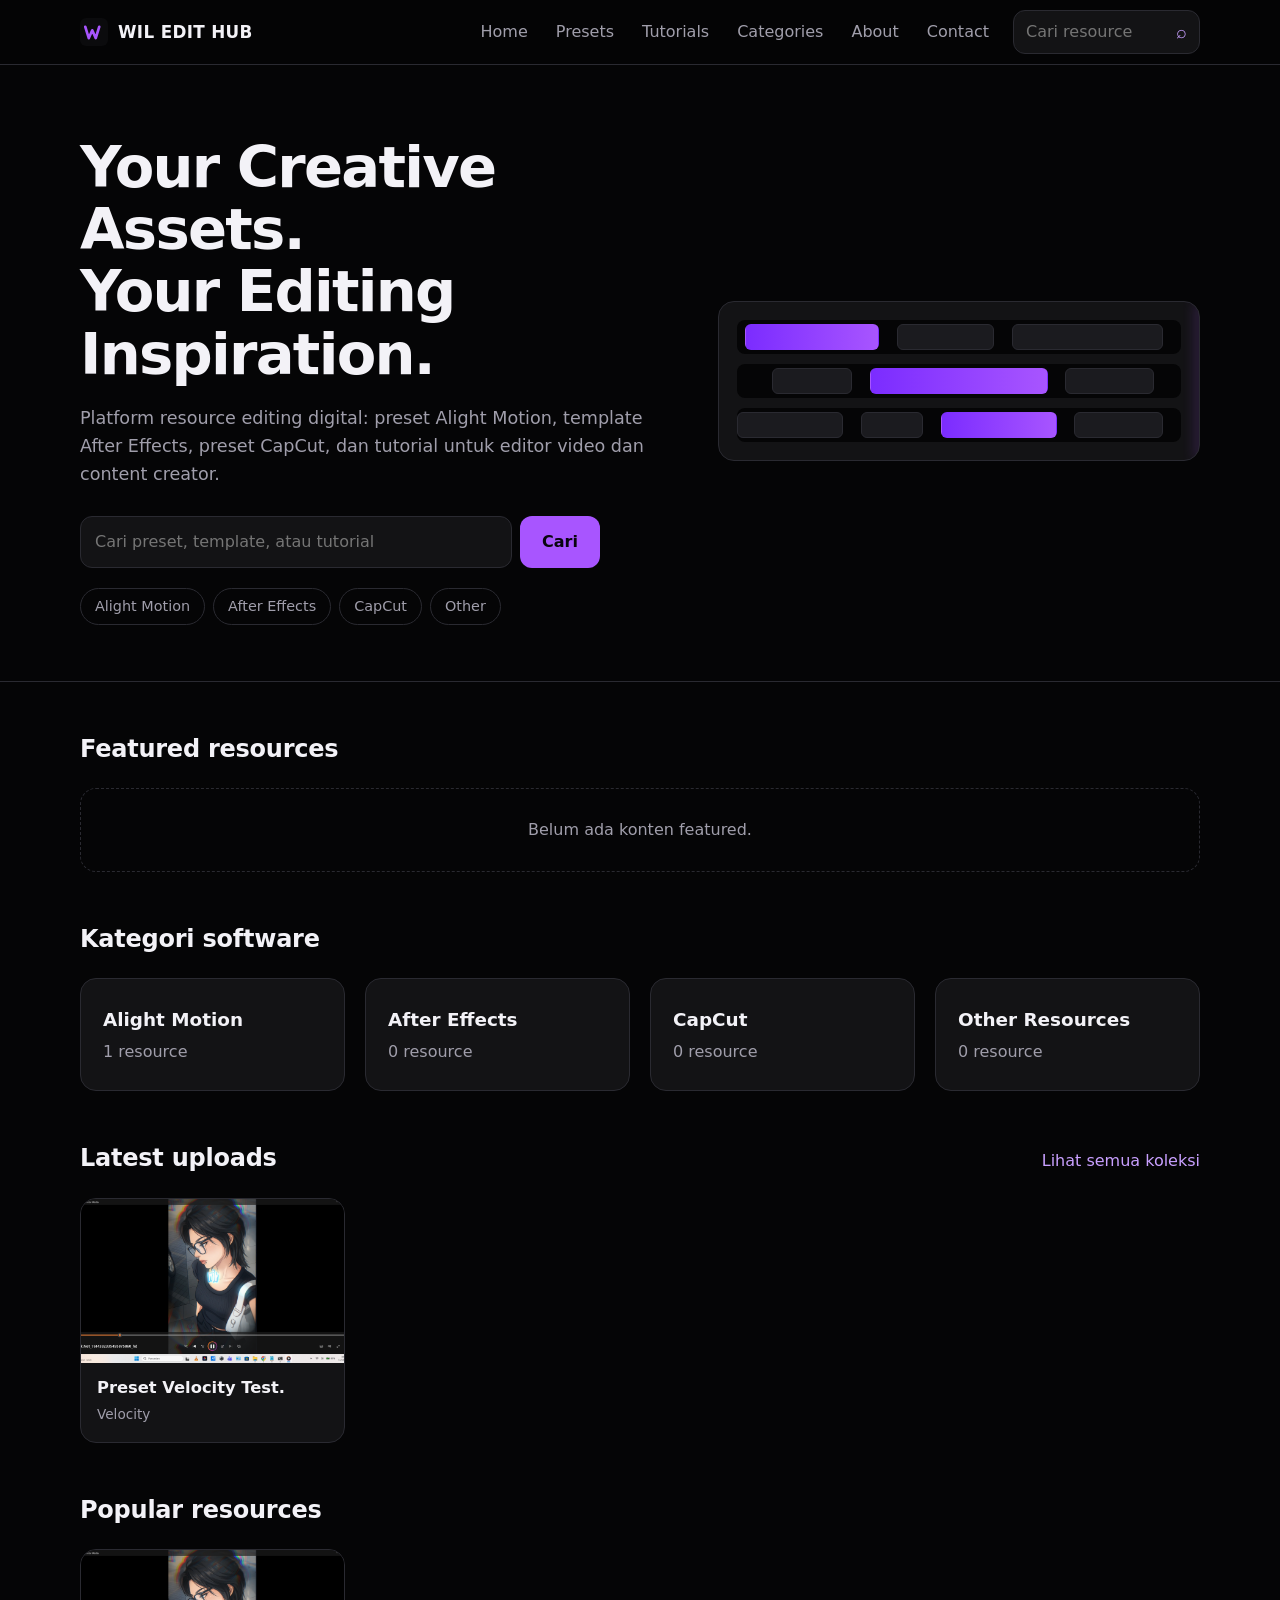
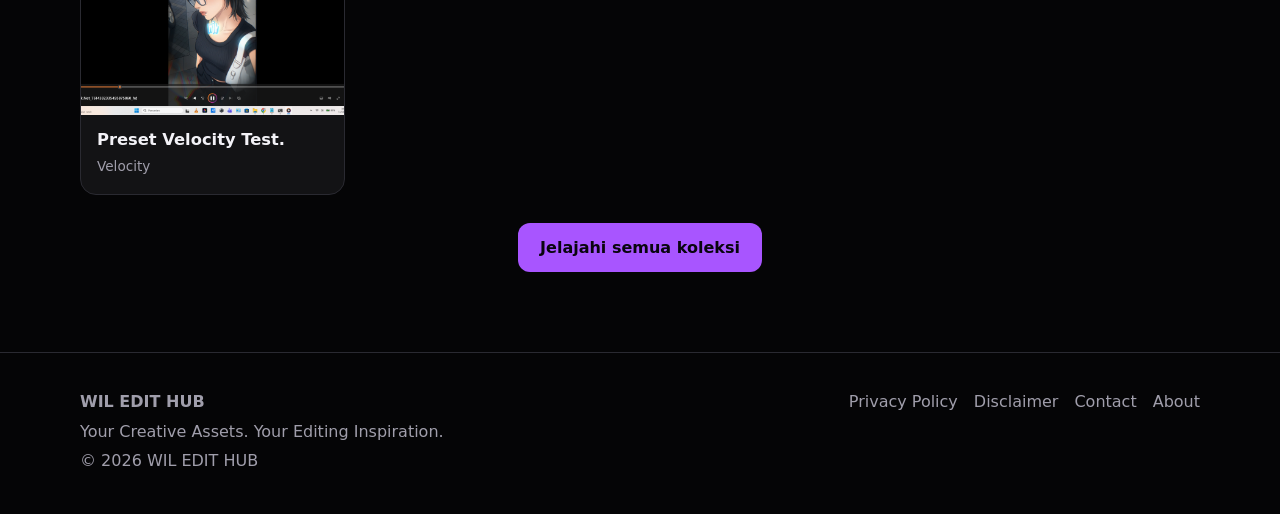
==== index.html @ e54c52d6 "Add files via upload" ====
<!DOCTYPE html>
<html lang="id"><head><meta charset="utf-8"><meta name="viewport" content="width=device-width,initial-scale=1">
<title>WIL EDIT HUB: Resource Editing untuk Alight Motion, After Effects, CapCut</title><meta name="description" content="Preset Alight Motion, template After Effects, preset CapCut, dan tutorial editing untuk editor video dan content creator."><meta name="theme-color" content="#050506">
<meta property="og:type" content="website"><meta property="og:site_name" content="WIL EDIT HUB"><meta property="og:title" content="WIL EDIT HUB: Resource Editing untuk Alight Motion, After Effects, CapCut"><meta property="og:description" content="Preset Alight Motion, template After Effects, preset CapCut, dan tutorial editing untuk editor video dan content creator.">
<link rel="icon" href="assets/icons/favicon.svg" type="image/svg+xml">
<link rel="stylesheet" href="assets/css/style.css"><link rel="stylesheet" href="assets/css/responsive.css"></head>
<body data-page="home"><a class="skip" href="#main">Lewati ke konten</a>
<header class="site-header"><div class="wrap bar"><a class="brand" href="index.html"><img src="assets/icons/favicon.svg" alt="" width="28" height="28"><span>WIL EDIT HUB</span></a>
<button class="burger" aria-label="Menu" aria-expanded="false" aria-controls="nav"><span></span></button>
<nav id="nav" class="nav"><a href="index.html">Home</a><a href="presets.html">Presets</a><a href="tutorials.html">Tutorials</a><a href="categories.html">Categories</a><a href="about.html">About</a><a href="contact.html">Contact</a><form class="nav-search" action="presets.html" role="search"><input type="search" name="q" placeholder="Cari resource" aria-label="Cari resource"><button type="submit" aria-label="Cari">&#8981;</button></form></nav></div></header>
<main id="main"><section class="hero"><div class="wrap hero-grid"><div><h1>Your Creative Assets.<br>Your Editing Inspiration.</h1><p class="lead" data-cfg="description"></p>
<form class="hero-search" action="presets.html" role="search"><input type="search" name="q" placeholder="Cari preset, template, atau tutorial" aria-label="Cari resource"><button class="btn" type="submit">Cari</button></form>
<div class="chips"><a href="presets.html?software=Alight%20Motion">Alight Motion</a><a href="presets.html?software=After%20Effects">After Effects</a><a href="presets.html?software=CapCut">CapCut</a><a href="presets.html?software=Other">Other</a></div></div>
<div class="timeline" aria-hidden="true"><div class="track"><span class="clip on" style="left:2%;width:30%"></span><span class="clip" style="left:36%;width:22%"></span><span class="clip" style="left:62%;width:34%"></span></div><div class="track"><span class="clip" style="left:8%;width:18%"></span><span class="clip on" style="left:30%;width:40%"></span><span class="clip" style="left:74%;width:20%"></span></div><div class="track"><span class="clip" style="left:0%;width:24%"></span><span class="clip" style="left:28%;width:14%"></span><span class="clip on" style="left:46%;width:26%"></span><span class="clip" style="left:76%;width:20%"></span></div><span class="playhead"></span></div></div></section><section><div class="wrap"><div class="sec-head"><h2>Featured resources</h2></div><div class="grid" id="featured-grid"></div></div></section><section><div class="wrap"><div class="sec-head"><h2>Kategori software</h2></div><div class="grid" id="software-grid"></div></div></section><section><div class="wrap"><div class="sec-head"><h2>Latest uploads</h2><a href="presets.html">Lihat semua koleksi</a></div><div class="grid" id="latest-grid"></div></div></section><div class="wrap"><div class="ad-slot" data-slot="inContent" hidden></div></div><section><div class="wrap"><div class="sec-head"><h2>Popular resources</h2></div><div class="grid" id="popular-grid"></div></div></section><div class="wrap more"><a class="btn" href="presets.html">Jelajahi semua koleksi</a></div></main>
<footer class="site-footer"><div class="wrap foot"><div><strong>WIL EDIT HUB</strong><p data-cfg="tagline">Your Creative Assets. Your Editing Inspiration.</p><p>&copy; <span data-cfg="year"></span> WIL EDIT HUB</p></div><nav aria-label="Footer"><a href="privacy-policy.html">Privacy Policy</a><a href="disclaimer.html">Disclaimer</a><a href="contact.html">Contact</a><a href="about.html">About</a></nav></div></footer>
<script src="assets/js/config.js"></script><script src="assets/js/content.js"></script><script src="assets/js/search.js"></script><script src="assets/js/app.js"></script></body></html>
---- assets/css/style.css ----
:root{--bg:#050506;--panel:#131315;--panel2:#1b1b1f;--line:#2a2a31;--text:#f3f2f7;--muted:#a09eab;--accent:#a855ff;--accent2:#c9a0ff;--r:16px;--w:1160px;font-family:"Segoe UI",system-ui,-apple-system,Roboto,sans-serif}
*{box-sizing:border-box}html{scroll-behavior:smooth}
body{margin:0;background:var(--bg);color:var(--text);line-height:1.6;-webkit-font-smoothing:antialiased}
img{max-width:100%;display:block}a{color:inherit;text-decoration:none}
code{background:var(--panel2);padding:.1em .4em;border-radius:6px;font-size:.9em}
:focus-visible{outline:2px solid var(--accent);outline-offset:3px}
.skip{position:absolute;left:-999px}.skip:focus{left:12px;top:12px;background:var(--accent);color:#000;padding:8px 12px;border-radius:8px;z-index:99}
.wrap{max-width:var(--w);margin:0 auto;padding:0 20px}
.site-header{position:sticky;top:0;z-index:20;background:rgba(5,5,6,.88);backdrop-filter:blur(12px);border-bottom:1px solid var(--line)}
.bar{display:flex;align-items:center;gap:24px;height:64px}
.brand{display:flex;align-items:center;gap:10px;font-weight:800;letter-spacing:.02em;font-size:1.05rem}
.nav{display:flex;align-items:center;gap:4px;margin-left:auto}
.nav a{padding:8px 12px;border-radius:10px;color:var(--muted);transition:color .2s,background .2s}
.nav a:hover,.nav a[aria-current]{color:var(--text);background:var(--panel2)}
.nav a[aria-current]{box-shadow:inset 0 -2px 0 var(--accent)}
.nav-search{display:flex;margin-left:8px;background:var(--panel);border:1px solid var(--line);border-radius:12px;overflow:hidden}
.nav-search input{background:none;border:0;color:var(--text);padding:8px 12px;width:150px;font:inherit}
.nav-search input:focus{outline:none}.nav-search:focus-within{border-color:var(--accent)}
.nav-search button{background:none;border:0;color:var(--accent2);padding:0 12px;cursor:pointer;font-size:1.1rem}
.burger{display:none;margin-left:auto;width:44px;height:44px;background:var(--panel);border:1px solid var(--line);border-radius:12px;cursor:pointer;position:relative}
.burger span,.burger span::before,.burger span::after{position:absolute;left:12px;width:18px;height:2px;background:var(--text);content:"";transition:transform .2s}
.burger span{top:20px}.burger span::before{top:-6px;left:0}.burger span::after{top:6px;left:0}
.hero{padding:72px 0 56px;border-bottom:1px solid var(--line)}
.hero-grid{display:grid;grid-template-columns:1.1fr .9fr;gap:48px;align-items:center}
h1{font-size:clamp(2rem,5vw,3.6rem);line-height:1.08;letter-spacing:-.03em;margin:0 0 18px;font-weight:800}
.lead{color:var(--muted);font-size:1.1rem;max-width:52ch;margin:0 0 28px}
.hero-search{display:flex;gap:8px;max-width:520px}
.hero-search input,.filters input,.filters select,.manager input,.manager select,.manager textarea{background:var(--panel);border:1px solid var(--line);color:var(--text);border-radius:12px;padding:12px 14px;font:inherit;width:100%}
.hero-search input:focus,.filters input:focus,.filters select:focus{outline:none;border-color:var(--accent)}
.btn{background:var(--accent);color:#09050f;border:0;border-radius:12px;padding:12px 22px;font:inherit;font-weight:700;cursor:pointer;transition:filter .2s,transform .2s;display:inline-block}
.btn:hover{filter:brightness(1.12)}.btn:active{transform:scale(.98)}.btn.big{padding:15px 32px;font-size:1.05rem}
.btn.ghost{background:transparent;color:var(--text);border:1px solid var(--line)}.btn.ghost:hover{border-color:var(--accent)}
.chips{display:flex;flex-wrap:wrap;gap:8px;margin-top:20px}
.chips a{border:1px solid var(--line);border-radius:999px;padding:6px 14px;color:var(--muted);font-size:.9rem;transition:border-color .2s,color .2s}
.chips a:hover{border-color:var(--accent);color:var(--text)}
.timeline{position:relative;background:var(--panel);border:1px solid var(--line);border-radius:var(--r);padding:18px;display:grid;gap:10px;overflow:hidden}
.track{height:34px;background:var(--bg);border-radius:8px;position:relative}
.clip{position:absolute;top:4px;bottom:4px;border-radius:6px;background:var(--panel2);border:1px solid var(--line)}
.clip.on{background:linear-gradient(90deg,#7b2cff,var(--accent));border-color:transparent}
.playhead{position:absolute;top:0;bottom:0;width:2px;background:var(--accent2);box-shadow:0 0 14px var(--accent);left:0;animation:sweep 2.6s cubic-bezier(.5,0,.2,1) 1 forwards}
@keyframes sweep{to{left:100%}}
section{padding:48px 0 0}
.sec-head{display:flex;justify-content:space-between;align-items:baseline;margin-bottom:20px;gap:12px}
.sec-head h2{margin:0;font-size:1.5rem;letter-spacing:-.01em}.sec-head a{color:var(--accent2)}
.grid{display:grid;grid-template-columns:repeat(auto-fill,minmax(240px,1fr));gap:20px}
.card{background:var(--panel);border:1px solid var(--line);border-radius:var(--r);overflow:hidden;transition:border-color .2s,transform .2s}
.card:hover{border-color:var(--accent);transform:translateY(-3px)}
.thumb{position:relative;aspect-ratio:16/10;background:var(--panel2);display:grid;place-items:center;overflow:hidden}
.thumb img{position:absolute;inset:0;width:100%;height:100%;object-fit:cover}
.thumb-label{color:var(--muted);font-weight:700}
.card-body{padding:14px 16px 16px}.card-body h3{margin:0 0 6px;font-size:1.02rem;line-height:1.3}
.card-body p{margin:0;display:flex;justify-content:space-between;gap:8px;color:var(--muted);font-size:.85rem}
.cat{background:var(--panel);border:1px solid var(--line);border-radius:var(--r);padding:26px 22px;display:flex;flex-direction:column;gap:4px;transition:border-color .2s}
.cat:hover{border-color:var(--accent)}.cat strong{font-size:1.15rem}.cat span{color:var(--muted)}
.empty{grid-column:1/-1;border:1px dashed var(--line);border-radius:var(--r);padding:28px;color:var(--muted);text-align:center;margin:0}
.err{color:#ffb4b4;border-color:#6b2a2a}
.page-head{padding:48px 0 0}.page-head h1{font-size:clamp(1.8rem,4vw,2.6rem)}
.filters{display:grid;grid-template-columns:2fr 1fr 1fr 1fr;gap:12px;margin:24px 0 8px}
.muted,#count{color:var(--muted)}
.more{text-align:center;margin-top:28px}
.ad-slot{margin:32px 0 0;border:1px solid var(--line);border-radius:var(--r);padding:12px;min-height:90px}
.ad-label{font-size:.72rem;color:var(--muted);display:block;margin-bottom:6px}
.prose{max-width:74ch}.prose h2{margin-top:2em}.prose p,.prose li{color:#d3d1dc}
article.prose{padding:48px 20px 24px}
.plain{list-style:none;padding:0}.plain li{margin:6px 0}.prose a,.plain a{color:var(--accent2);text-decoration:underline}
.crumbs{padding-top:28px;color:var(--muted);font-size:.9rem}.crumbs a:hover{color:var(--text)}
.detail-grid{display:grid;grid-template-columns:1.3fr 1fr;gap:36px;margin-top:20px}
.hero-img{display:block;width:100%;aspect-ratio:16/10;background:var(--panel2);border:1px solid var(--line);border-radius:var(--r);overflow:hidden;padding:0;cursor:zoom-in}
.hero-img img{width:100%;height:100%;object-fit:cover}.hero-img.ph{display:grid;place-items:center;color:var(--muted);font-weight:700;cursor:default}
.strip{display:flex;gap:10px;margin-top:12px;overflow-x:auto;padding-bottom:4px}
.strip button{flex:0 0 96px;aspect-ratio:16/10;padding:0;border:1px solid var(--line);border-radius:10px;overflow:hidden;background:var(--panel2);cursor:pointer}
.strip button:hover{border-color:var(--accent)}.strip img{width:100%;height:100%;object-fit:cover}
.badge{display:inline-block;background:rgba(168,85,255,.16);color:var(--accent2);border-radius:999px;padding:3px 12px;font-size:.85rem;font-weight:600}
.info h1{font-size:clamp(1.6rem,3.4vw,2.3rem);margin:12px 0}
.meta{display:grid;grid-template-columns:auto 1fr;gap:6px 18px;margin:0 0 16px}.meta dt{color:var(--muted)}.meta dd{margin:0}
.tags{display:flex;flex-wrap:wrap;gap:8px;margin:0 0 22px}.tags a{color:var(--accent2);font-size:.9rem}
.lb{position:fixed;inset:0;background:rgba(0,0,0,.92);z-index:50;display:grid;place-items:center}
.lb img{max-width:92vw;max-height:84vh;border-radius:12px;object-fit:contain}
.lb button{position:absolute;background:var(--panel);color:var(--text);border:1px solid var(--line);width:48px;height:48px;border-radius:50%;font-size:1.6rem;cursor:pointer}
.lb button:hover{border-color:var(--accent)}.lb-x{top:16px;right:16px}.lb-p{left:16px;top:50%}.lb-n{right:16px;top:50%}
.lb-c{position:absolute;bottom:18px;color:var(--muted)}.noscroll{overflow:hidden}
.toast{position:fixed;left:50%;bottom:28px;transform:translateX(-50%);background:var(--panel2);border:1px solid var(--accent);padding:12px 20px;border-radius:12px;z-index:60;max-width:90vw}
.site-footer{margin-top:80px;border-top:1px solid var(--line);padding:36px 0;color:var(--muted)}
.foot{display:flex;justify-content:space-between;gap:24px;flex-wrap:wrap}.foot nav{display:flex;gap:16px;flex-wrap:wrap}.foot a:hover{color:var(--text)}
.foot p{margin:4px 0}
@media (prefers-reduced-motion:reduce){*{transition:none!important}.playhead{animation:none;left:62%}html{scroll-behavior:auto}}
---- assets/css/responsive.css ----
@media (max-width:900px){
  .hero-grid,.detail-grid{grid-template-columns:1fr}.hero{padding:44px 0 36px}.timeline{order:2}
  .filters{grid-template-columns:1fr 1fr}.filters input{grid-column:1/-1}
}
@media (max-width:820px){
  .burger{display:block}
  .nav{display:none;position:absolute;top:64px;left:0;right:0;flex-direction:column;align-items:stretch;background:var(--bg);border-bottom:1px solid var(--line);padding:12px 20px 20px;gap:2px;margin:0}
  .nav.open{display:flex}.nav a{padding:14px 12px}.nav-search{margin:10px 0 0}.nav-search input{width:100%;padding:12px}
  .burger[aria-expanded=true] span{background:transparent}.burger[aria-expanded=true] span::before{transform:translateY(6px) rotate(45deg)}.burger[aria-expanded=true] span::after{transform:translateY(-6px) rotate(-45deg)}
}
@media (max-width:560px){
  .grid{grid-template-columns:1fr 1fr;gap:12px}.card-body{padding:10px 12px 12px}.card-body p{flex-direction:column;gap:0}
  .hero-search{flex-direction:column}.btn{min-height:46px}.filters{grid-template-columns:1fr}.lb-p,.lb-n{top:auto;bottom:14px}
}
@media (max-width:380px){.grid{grid-template-columns:1fr}}
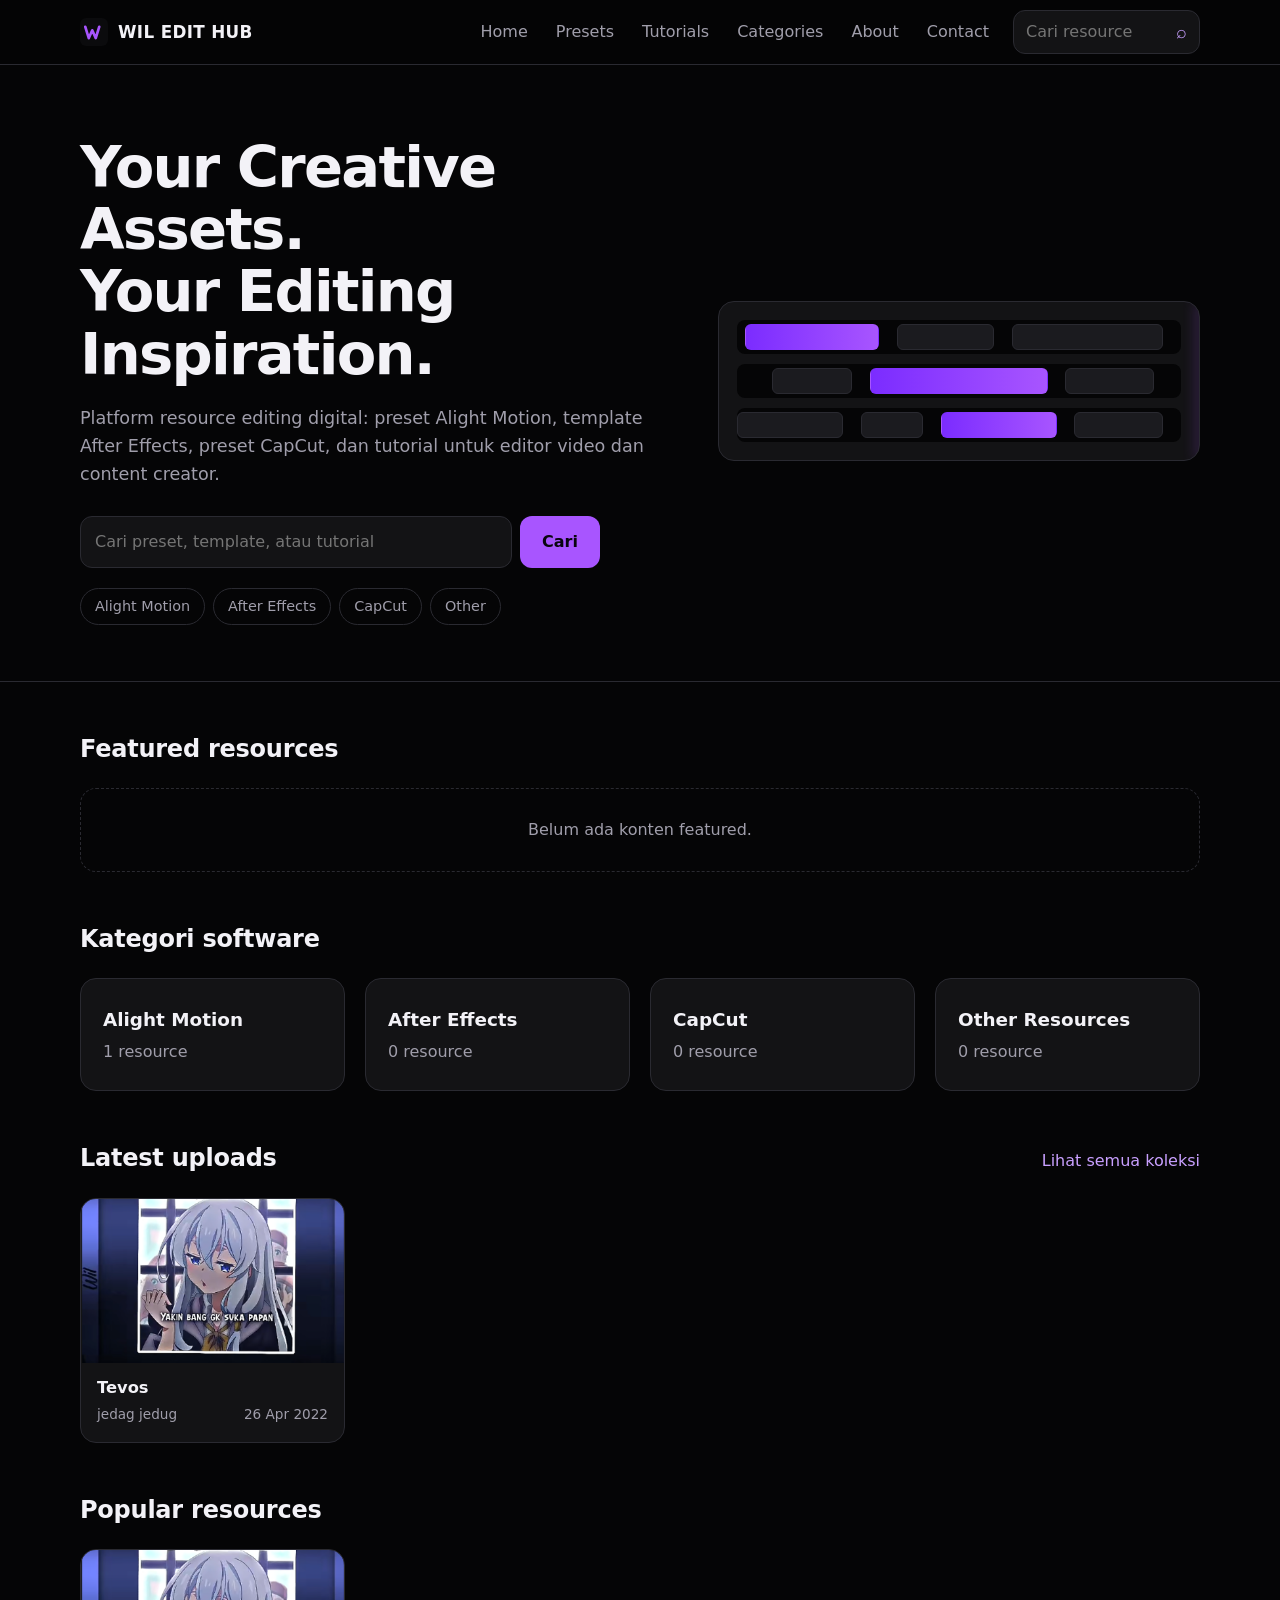
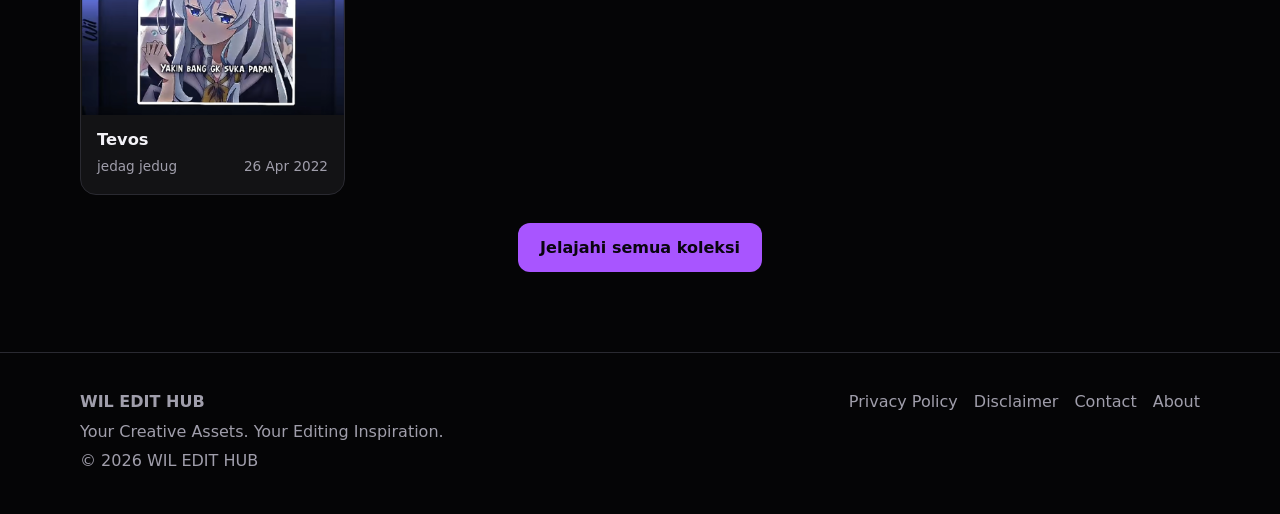
==== commit a93f51c9: "Add files via upload" ====
--- a/index.html
+++ b/index.html
@@ -3,7 +3,18 @@
 <title>WIL EDIT HUB: Resource Editing untuk Alight Motion, After Effects, CapCut</title><meta name="description" content="Preset Alight Motion, template After Effects, preset CapCut, dan tutorial editing untuk editor video dan content creator."><meta name="theme-color" content="#050506">
 <meta property="og:type" content="website"><meta property="og:site_name" content="WIL EDIT HUB"><meta property="og:title" content="WIL EDIT HUB: Resource Editing untuk Alight Motion, After Effects, CapCut"><meta property="og:description" content="Preset Alight Motion, template After Effects, preset CapCut, dan tutorial editing untuk editor video dan content creator.">
 <link rel="icon" href="assets/icons/favicon.svg" type="image/svg+xml">
-<link rel="stylesheet" href="assets/css/style.css"><link rel="stylesheet" href="assets/css/responsive.css"></head>
+<link rel="stylesheet" href="assets/css/style.css">
+<link rel="stylesheet" href="assets/css/responsive.css">
+
+<!-- Google Analytics WIL EDIT HUB -->
+<script async src="https://www.googletagmanager.com/gtag/js?id=G-W0QR43SR30"></script>
+<script>
+  window.dataLayer = window.dataLayer || [];
+  function gtag(){dataLayer.push(arguments);}
+  gtag('js', new Date());
+  gtag('config', 'G-W0QR43SR30');
+</script>
+</head>
 <body data-page="home"><a class="skip" href="#main">Lewati ke konten</a>
 <header class="site-header"><div class="wrap bar"><a class="brand" href="index.html"><img src="assets/icons/favicon.svg" alt="" width="28" height="28"><span>WIL EDIT HUB</span></a>
 <button class="burger" aria-label="Menu" aria-expanded="false" aria-controls="nav"><span></span></button>
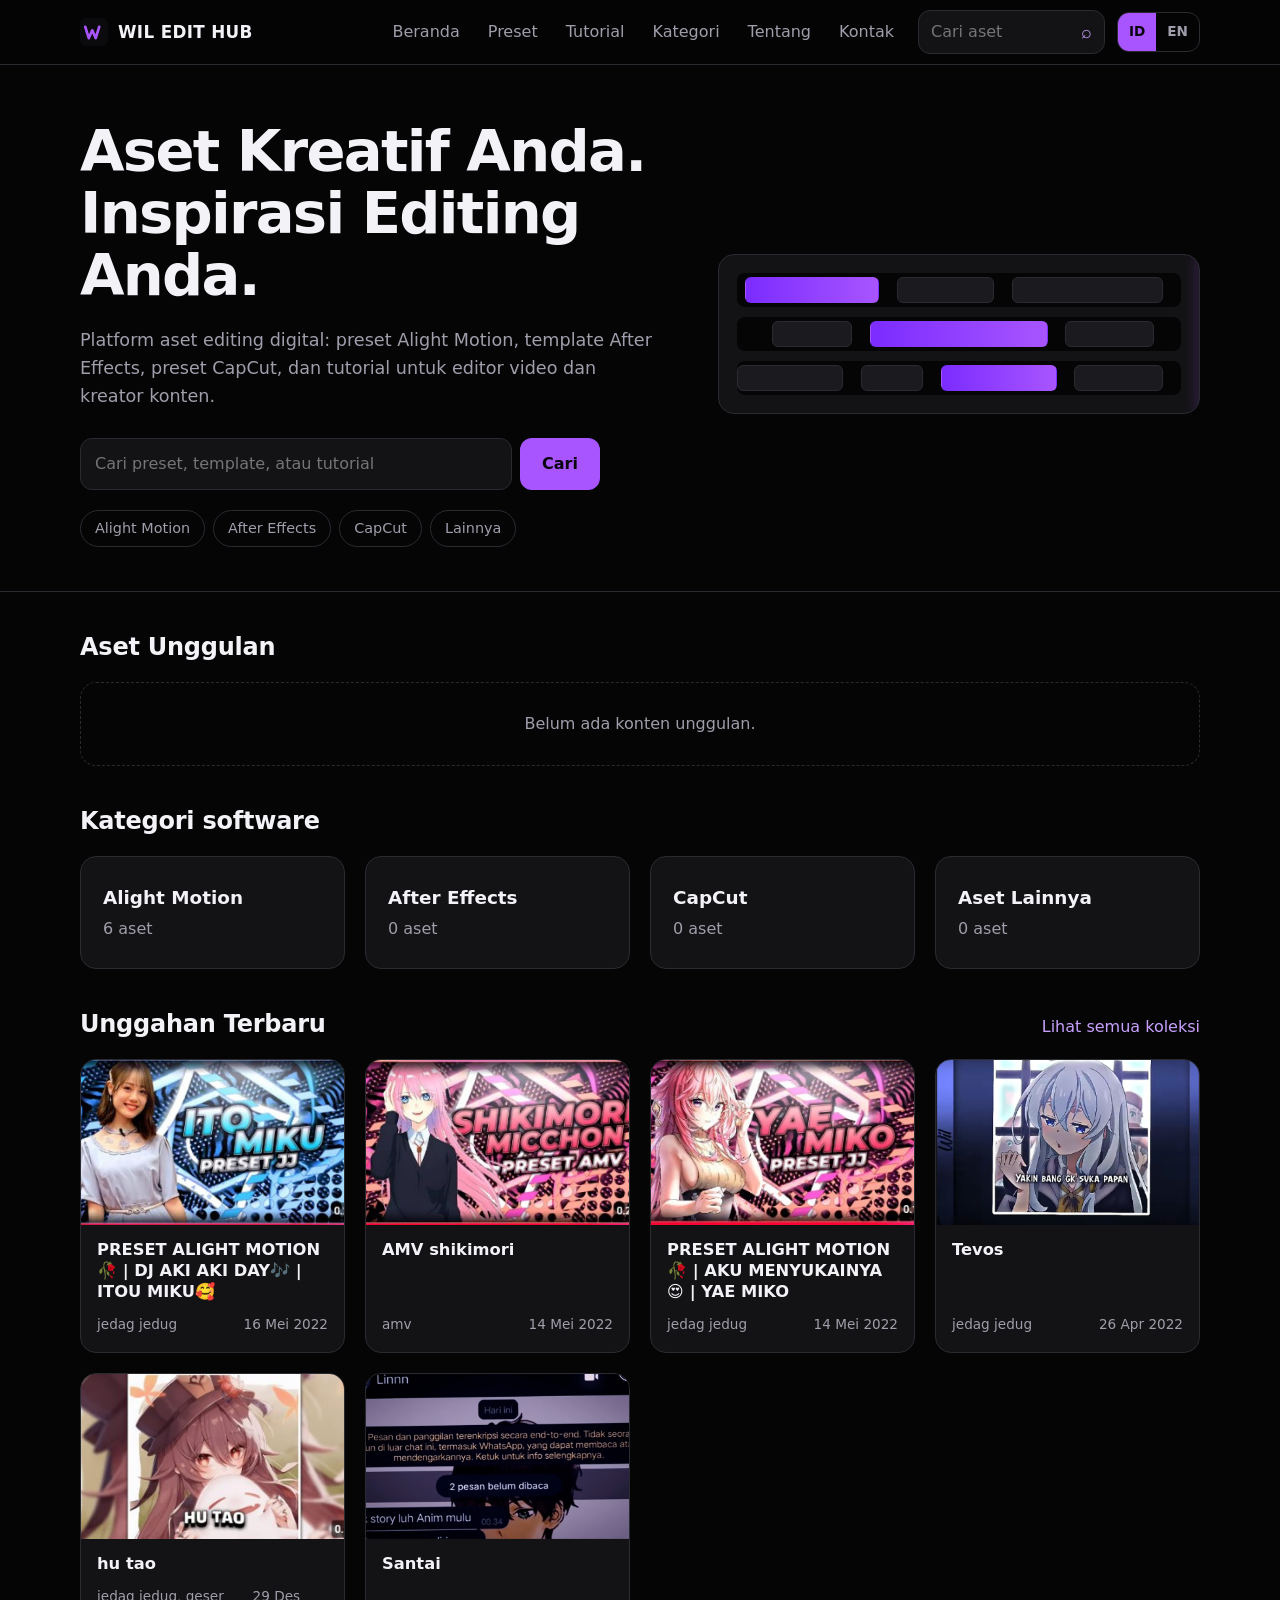
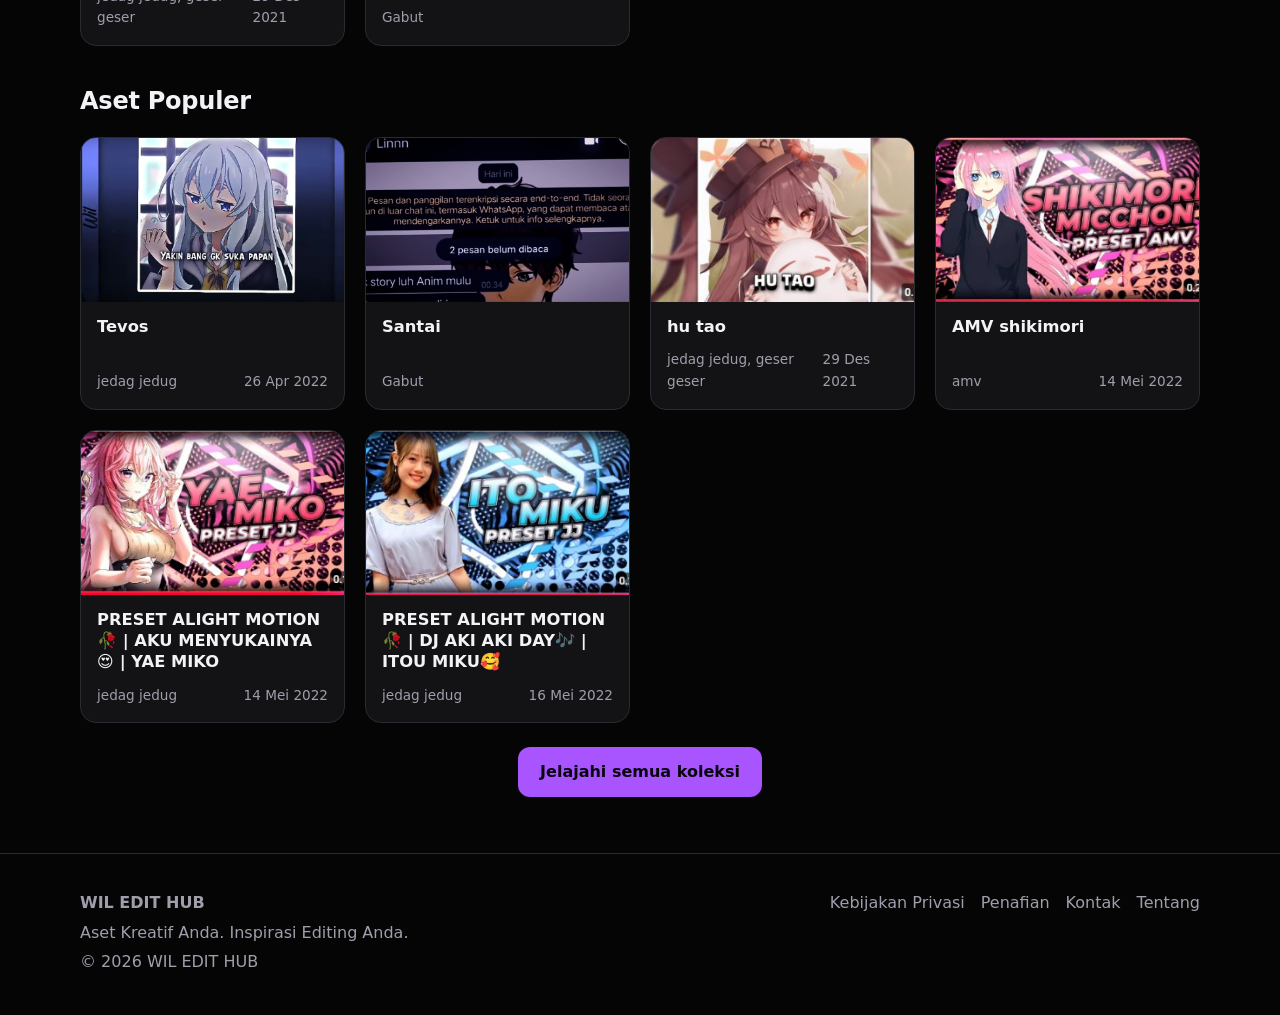
==== commit 3aa65184: "Add files via upload" ====
--- a/index.html
+++ b/index.html
@@ -1,7 +1,7 @@
 <!DOCTYPE html>
 <html lang="id"><head><meta charset="utf-8"><meta name="viewport" content="width=device-width,initial-scale=1">
-<title>WIL EDIT HUB: Resource Editing untuk Alight Motion, After Effects, CapCut</title><meta name="description" content="Preset Alight Motion, template After Effects, preset CapCut, dan tutorial editing untuk editor video dan content creator."><meta name="theme-color" content="#050506">
-<meta property="og:type" content="website"><meta property="og:site_name" content="WIL EDIT HUB"><meta property="og:title" content="WIL EDIT HUB: Resource Editing untuk Alight Motion, After Effects, CapCut"><meta property="og:description" content="Preset Alight Motion, template After Effects, preset CapCut, dan tutorial editing untuk editor video dan content creator.">
+<title data-i18n="title.home">WIL EDIT HUB: Aset Editing untuk Alight Motion, After Effects, CapCut</title><meta name="description" content="Preset Alight Motion, template After Effects, preset CapCut, dan tutorial editing untuk editor video dan content creator."><meta name="theme-color" content="#050506">
+<meta property="og:type" content="website"><meta property="og:site_name" content="WIL EDIT HUB"><meta property="og:title" content="WIL EDIT HUB: Aset Editing untuk Alight Motion, After Effects, CapCut"><meta property="og:description" content="Preset Alight Motion, template After Effects, preset CapCut, dan tutorial editing untuk editor video dan content creator.">
 <link rel="icon" href="assets/icons/favicon.svg" type="image/svg+xml">
 <link rel="stylesheet" href="assets/css/style.css">
 <link rel="stylesheet" href="assets/css/responsive.css">
@@ -15,13 +15,13 @@
   gtag('config', 'G-W0QR43SR30');
 </script>
 </head>
-<body data-page="home"><a class="skip" href="#main">Lewati ke konten</a>
+<body data-page="home"><a class="skip" href="#main" data-i18n="skip">Lewati ke konten</a>
 <header class="site-header"><div class="wrap bar"><a class="brand" href="index.html"><img src="assets/icons/favicon.svg" alt="" width="28" height="28"><span>WIL EDIT HUB</span></a>
-<button class="burger" aria-label="Menu" aria-expanded="false" aria-controls="nav"><span></span></button>
-<nav id="nav" class="nav"><a href="index.html">Home</a><a href="presets.html">Presets</a><a href="tutorials.html">Tutorials</a><a href="categories.html">Categories</a><a href="about.html">About</a><a href="contact.html">Contact</a><form class="nav-search" action="presets.html" role="search"><input type="search" name="q" placeholder="Cari resource" aria-label="Cari resource"><button type="submit" aria-label="Cari">&#8981;</button></form></nav></div></header>
-<main id="main"><section class="hero"><div class="wrap hero-grid"><div><h1>Your Creative Assets.<br>Your Editing Inspiration.</h1><p class="lead" data-cfg="description"></p>
-<form class="hero-search" action="presets.html" role="search"><input type="search" name="q" placeholder="Cari preset, template, atau tutorial" aria-label="Cari resource"><button class="btn" type="submit">Cari</button></form>
-<div class="chips"><a href="presets.html?software=Alight%20Motion">Alight Motion</a><a href="presets.html?software=After%20Effects">After Effects</a><a href="presets.html?software=CapCut">CapCut</a><a href="presets.html?software=Other">Other</a></div></div>
-<div class="timeline" aria-hidden="true"><div class="track"><span class="clip on" style="left:2%;width:30%"></span><span class="clip" style="left:36%;width:22%"></span><span class="clip" style="left:62%;width:34%"></span></div><div class="track"><span class="clip" style="left:8%;width:18%"></span><span class="clip on" style="left:30%;width:40%"></span><span class="clip" style="left:74%;width:20%"></span></div><div class="track"><span class="clip" style="left:0%;width:24%"></span><span class="clip" style="left:28%;width:14%"></span><span class="clip on" style="left:46%;width:26%"></span><span class="clip" style="left:76%;width:20%"></span></div><span class="playhead"></span></div></div></section><section><div class="wrap"><div class="sec-head"><h2>Featured resources</h2></div><div class="grid" id="featured-grid"></div></div></section><section><div class="wrap"><div class="sec-head"><h2>Kategori software</h2></div><div class="grid" id="software-grid"></div></div></section><section><div class="wrap"><div class="sec-head"><h2>Latest uploads</h2><a href="presets.html">Lihat semua koleksi</a></div><div class="grid" id="latest-grid"></div></div></section><div class="wrap"><div class="ad-slot" data-slot="inContent" hidden></div></div><section><div class="wrap"><div class="sec-head"><h2>Popular resources</h2></div><div class="grid" id="popular-grid"></div></div></section><div class="wrap more"><a class="btn" href="presets.html">Jelajahi semua koleksi</a></div></main>
-<footer class="site-footer"><div class="wrap foot"><div><strong>WIL EDIT HUB</strong><p data-cfg="tagline">Your Creative Assets. Your Editing Inspiration.</p><p>&copy; <span data-cfg="year"></span> WIL EDIT HUB</p></div><nav aria-label="Footer"><a href="privacy-policy.html">Privacy Policy</a><a href="disclaimer.html">Disclaimer</a><a href="contact.html">Contact</a><a href="about.html">About</a></nav></div></footer>
-<script src="assets/js/config.js"></script><script src="assets/js/content.js"></script><script src="assets/js/search.js"></script><script src="assets/js/app.js"></script></body></html>
+<button class="burger" aria-label="Menu" data-i18n-aria="nav.menu" aria-expanded="false" aria-controls="nav"><span></span></button>
+<nav id="nav" class="nav"><a href="index.html" data-i18n="nav.home">Beranda</a><a href="presets.html" data-i18n="nav.presets">Preset</a><a href="tutorials.html" data-i18n="nav.tutorials">Tutorial</a><a href="categories.html" data-i18n="nav.categories">Kategori</a><a href="about.html" data-i18n="nav.about">Tentang</a><a href="contact.html" data-i18n="nav.contact">Kontak</a><form class="nav-search" action="presets.html" role="search"><input type="search" name="q" placeholder="Cari aset" aria-label="Cari aset" data-i18n-ph="search.ph" data-i18n-aria="search.aria"><button type="submit" aria-label="Cari" data-i18n-aria="search.btn">&#8981;</button></form></nav></div></header>
+<main id="main"><section class="hero"><div class="wrap hero-grid"><div><h1 data-i18n-html="home.h1">Aset Kreatif Anda.<br>Inspirasi Editing Anda.</h1><p class="lead" data-cfg="description"></p>
+<form class="hero-search" action="presets.html" role="search"><input type="search" name="q" placeholder="Cari preset, template, atau tutorial" aria-label="Cari aset" data-i18n-ph="home.search.ph" data-i18n-aria="search.aria"><button class="btn" type="submit" data-i18n="search.btn">Cari</button></form>
+<div class="chips"><a href="presets.html?software=Alight%20Motion">Alight Motion</a><a href="presets.html?software=After%20Effects">After Effects</a><a href="presets.html?software=CapCut">CapCut</a><a href="presets.html?software=Other" data-i18n="sw.other">Lainnya</a></div></div>
+<div class="timeline" aria-hidden="true"><div class="track"><span class="clip on" style="left:2%;width:30%"></span><span class="clip" style="left:36%;width:22%"></span><span class="clip" style="left:62%;width:34%"></span></div><div class="track"><span class="clip" style="left:8%;width:18%"></span><span class="clip on" style="left:30%;width:40%"></span><span class="clip" style="left:74%;width:20%"></span></div><div class="track"><span class="clip" style="left:0%;width:24%"></span><span class="clip" style="left:28%;width:14%"></span><span class="clip on" style="left:46%;width:26%"></span><span class="clip" style="left:76%;width:20%"></span></div><span class="playhead"></span></div></div></section><section><div class="wrap"><div class="sec-head"><h2 data-i18n="home.featured">Aset Unggulan</h2></div><div class="grid" id="featured-grid"></div></div></section><section><div class="wrap"><div class="sec-head"><h2 data-i18n="home.cats">Kategori software</h2></div><div class="grid" id="software-grid"></div></div></section><section><div class="wrap"><div class="sec-head"><h2 data-i18n="home.latest">Unggahan Terbaru</h2><a href="presets.html" data-i18n="home.all">Lihat semua koleksi</a></div><div class="grid" id="latest-grid"></div></div></section><div class="wrap"><div class="ad-slot" data-slot="inContent" hidden></div></div><section><div class="wrap"><div class="sec-head"><h2 data-i18n="home.popular">Aset Populer</h2></div><div class="grid" id="popular-grid"></div></div></section><div class="wrap more"><a class="btn" href="presets.html" data-i18n="home.explore">Jelajahi semua koleksi</a></div></main>
+<footer class="site-footer"><div class="wrap foot"><div><strong>WIL EDIT HUB</strong><p data-cfg="tagline">Aset Kreatif Anda. Inspirasi Editing Anda.</p><p>&copy; <span data-cfg="year"></span> WIL EDIT HUB</p></div><nav aria-label="Footer"><a href="privacy-policy.html" data-i18n="foot.privacy">Kebijakan Privasi</a><a href="disclaimer.html" data-i18n="foot.disclaimer">Penafian</a><a href="contact.html" data-i18n="nav.contact">Kontak</a><a href="about.html" data-i18n="nav.about">Tentang</a></nav></div></footer>
+<script src="assets/js/config.js"></script><script src="assets/js/i18n.js"></script><script src="assets/js/content.js"></script><script src="assets/js/search.js"></script><script src="assets/js/app.js"></script></body></html>
--- a/assets/css/style.css
+++ b/assets/css/style.css
@@ -84,3 +84,92 @@
 .foot{display:flex;justify-content:space-between;gap:24px;flex-wrap:wrap}.foot nav{display:flex;gap:16px;flex-wrap:wrap}.foot a:hover{color:var(--text)}
 .foot p{margin:4px 0}
 @media (prefers-reduced-motion:reduce){*{transition:none!important}.playhead{animation:none;left:62%}html{scroll-behavior:auto}}
+
+/* ===== Halaman detail: tombol, informasi, sosial media, halaman download ===== */
+.detail-grid>*{min-width:0}
+.info h1{overflow-wrap:anywhere}
+.actions{display:flex;flex-wrap:wrap;gap:12px;margin:18px 0 0}
+.actions .btn,.dl-list .btn{display:inline-flex;align-items:center;justify-content:center;gap:10px;text-align:center;line-height:1.25}
+.actions .btn{flex:1 1 150px}
+.btn svg{flex:0 0 auto}
+.btn-preview{background:transparent;color:var(--accent2);border:1px solid var(--accent)}
+.btn-preview:hover{background:rgba(168,85,255,.16);filter:none}
+.hint{color:var(--muted);font-size:.88rem;margin:10px 0 0}
+.stats{display:grid;grid-template-columns:repeat(2,minmax(0,1fr));gap:12px;margin:20px 0 0}
+.stat{background:var(--panel);border:1px solid var(--line);border-radius:var(--r);padding:12px 14px;min-width:0}
+.stat-label{display:block;color:var(--muted);font-size:.8rem}
+.stat-val{display:block;font-size:1.15rem;line-height:1.3;overflow-wrap:anywhere}
+.info-panel{background:var(--panel);border:1px solid var(--line);border-radius:var(--r);padding:18px;margin:12px 0 0}
+.panel-title{margin:0 0 14px;font-size:1rem;letter-spacing:.01em}
+.info-grid{display:grid;grid-template-columns:repeat(2,minmax(0,1fr));gap:14px 18px;margin:0}
+.info-item{min-width:0}
+.info-item dt{color:var(--muted);font-size:.8rem}
+.info-item dd{margin:2px 0 0;font-weight:600;overflow-wrap:anywhere}
+.info-item dd.cap{text-transform:capitalize}
+.info-tags{margin-top:16px;padding-top:14px;border-top:1px solid var(--line)}
+.info-label{color:var(--muted);font-size:.8rem}
+.info-panel .tags{margin:8px 0 0}
+.info-panel .tags a{border:1px solid var(--line);border-radius:999px;padding:3px 12px;font-size:.85rem;transition:border-color .2s}
+.info-panel .tags a:hover{border-color:var(--accent)}
+.social-grid{display:grid;grid-template-columns:repeat(auto-fill,minmax(220px,1fr));gap:12px}
+.social-link{display:flex;align-items:center;gap:12px;min-width:0;background:var(--panel);border:1px solid var(--line);border-radius:var(--r);padding:14px 16px;transition:border-color .2s,transform .2s}
+.social-link:hover{border-color:var(--accent);transform:translateY(-2px)}
+.social-ico{flex:0 0 42px;width:42px;height:42px;border-radius:12px;background:rgba(168,85,255,.16);color:var(--accent2);display:grid;place-items:center}
+.social-txt{display:flex;flex-direction:column;min-width:0}
+.social-txt strong{line-height:1.3}
+.social-txt small{color:var(--muted);overflow:hidden;text-overflow:ellipsis;white-space:nowrap}
+.dl-card{max-width:640px;margin:24px auto 0;background:var(--panel);border:1px solid var(--line);border-radius:var(--r);padding:24px}
+.dl-head{display:flex;gap:16px;align-items:center;margin-bottom:8px}
+.dl-thumb{flex:0 0 120px;aspect-ratio:16/10;border-radius:10px;overflow:hidden;background:var(--panel2)}
+.dl-thumb img{width:100%;height:100%;object-fit:cover}
+.dl-title{min-width:0}
+.dl-title h1{font-size:clamp(1.25rem,3vw,1.6rem);margin:8px 0 4px;overflow-wrap:anywhere}
+.dl-meta{margin:0;color:var(--muted);font-size:.9rem;overflow-wrap:anywhere}
+.dl-group h2{font-size:1.05rem;margin:24px 0 10px}
+.dl-list{display:grid;gap:10px}
+.dl-list .btn{width:100%;overflow-wrap:anywhere}
+.dl-list .btn.ghost{color:var(--accent2);border-color:var(--accent)}
+.dl-list .btn.ghost:hover{background:rgba(168,85,255,.16);filter:none}
+.dl-note{color:var(--muted);font-size:.88rem;margin:20px 0 0}
+.dl-back{display:inline-block;margin-top:16px;color:var(--accent2)}
+.dl-back:hover{text-decoration:underline}
+
+/* ===== Perapian jarak (tata letak lebih rapat dan rata) ===== */
+section{padding:36px 0 0}
+.hero{padding:56px 0 44px}
+.sec-head{margin-bottom:16px}
+.page-head{padding:36px 0 0}
+.filters{margin:20px 0 6px}
+#count{margin:8px 0 14px}
+.more{margin-top:24px}
+.site-footer{margin-top:56px}
+.crumbs{padding-top:20px}
+.detail-grid{margin-top:14px;gap:32px}
+.info h1{margin:10px 0 4px}
+.actions{margin:14px 0 0}
+.stats{margin-top:14px}
+.info-panel{margin-top:10px}
+/* Deskripsi di halaman detail: antarbaris lebih rapat */
+section.prose{padding-top:32px}
+section.prose h2{margin:0 0 10px}
+section.prose p{margin:0 0 .45em}
+.creator{padding-top:32px}
+/* Halaman teks (Tentang, Kontak, Penafian, Kebijakan Privasi): sejajar dengan header */
+article.prose{max-width:var(--w);margin:0 auto;padding:36px 20px 8px}
+article.prose>*{max-width:74ch}
+article.prose h1{font-size:clamp(1.8rem,4vw,2.6rem);margin:0 0 16px}
+article.prose h2{margin:1.6em 0 .5em}
+/* Kartu: baris info selalu rata di dasar kartu */
+.card{display:flex;flex-direction:column}
+.card-body{flex:1;display:flex;flex-direction:column}
+.card-body p{margin-top:auto;padding-top:6px}
+/* Download: dua tombol terpisah */
+.actions .dl-btn{flex:1 1 150px}
+.dl-hint{line-height:1.5}
+/* Tombol ganti bahasa */
+.lang-switch{display:flex;margin-left:8px;border:1px solid var(--line);border-radius:12px;overflow:hidden;flex:0 0 auto}
+.lang-switch button{background:none;border:0;color:var(--muted);padding:8px 11px;font:inherit;font-size:.85rem;font-weight:700;cursor:pointer;transition:color .2s,background .2s}
+.lang-switch button:hover{color:var(--text)}
+.lang-switch button[aria-pressed=true]{background:var(--accent);color:#09050f}
+@media (max-width:820px){.lang-switch{margin:10px 0 0;align-self:flex-start}.lang-switch button{padding:10px 16px}}
+@media (max-width:900px){.hero{padding:40px 0 32px}}
--- a/assets/css/responsive.css
+++ b/assets/css/responsive.css
@@ -13,3 +13,12 @@
   .hero-search{flex-direction:column}.btn{min-height:46px}.filters{grid-template-columns:1fr}.lb-p,.lb-n{top:auto;bottom:14px}
 }
 @media (max-width:380px){.grid{grid-template-columns:1fr}}
+
+@media (max-width:560px){
+  .actions .btn{flex:1 1 100%}
+  .social-grid{grid-template-columns:1fr}
+  .dl-card{padding:18px}
+  .dl-head{flex-direction:column;align-items:flex-start}
+  .dl-thumb{flex-basis:auto;width:100%;max-width:240px}
+}
+@media (max-width:380px){.info-grid{grid-template-columns:1fr}}
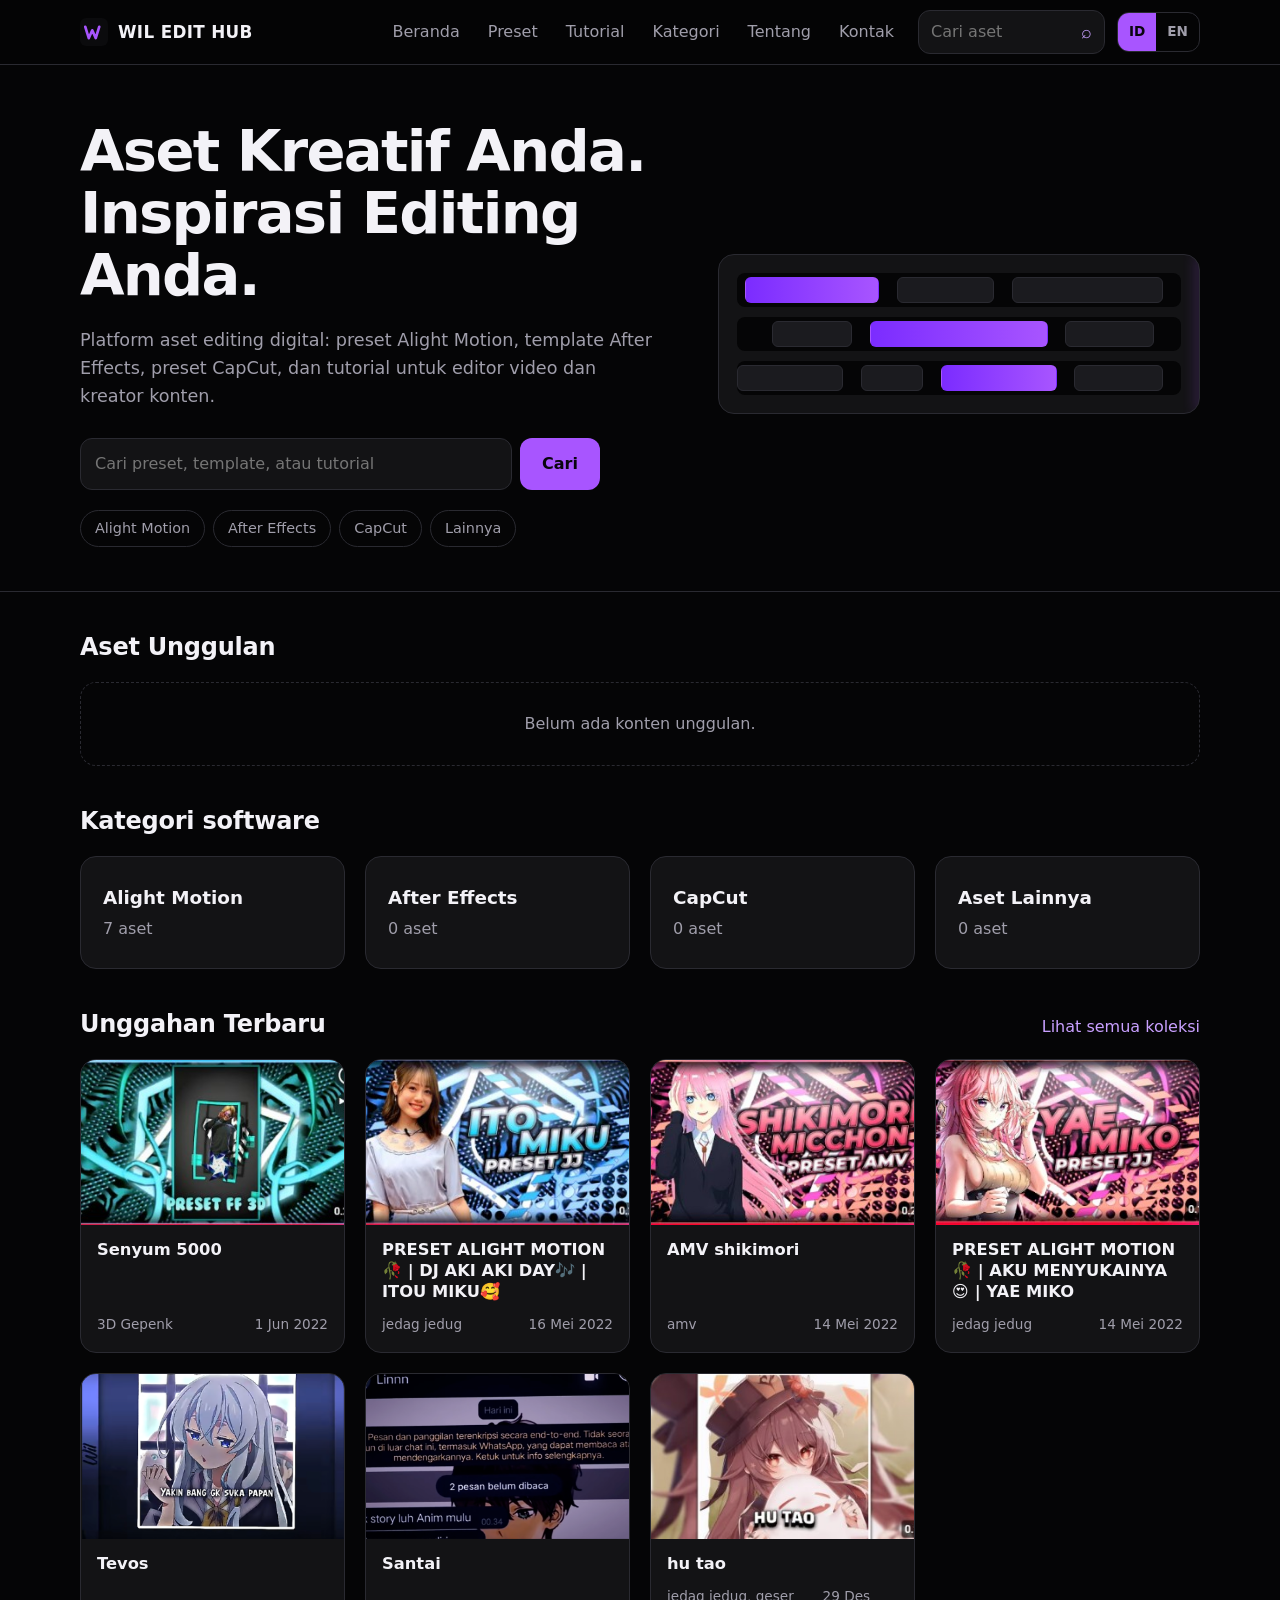
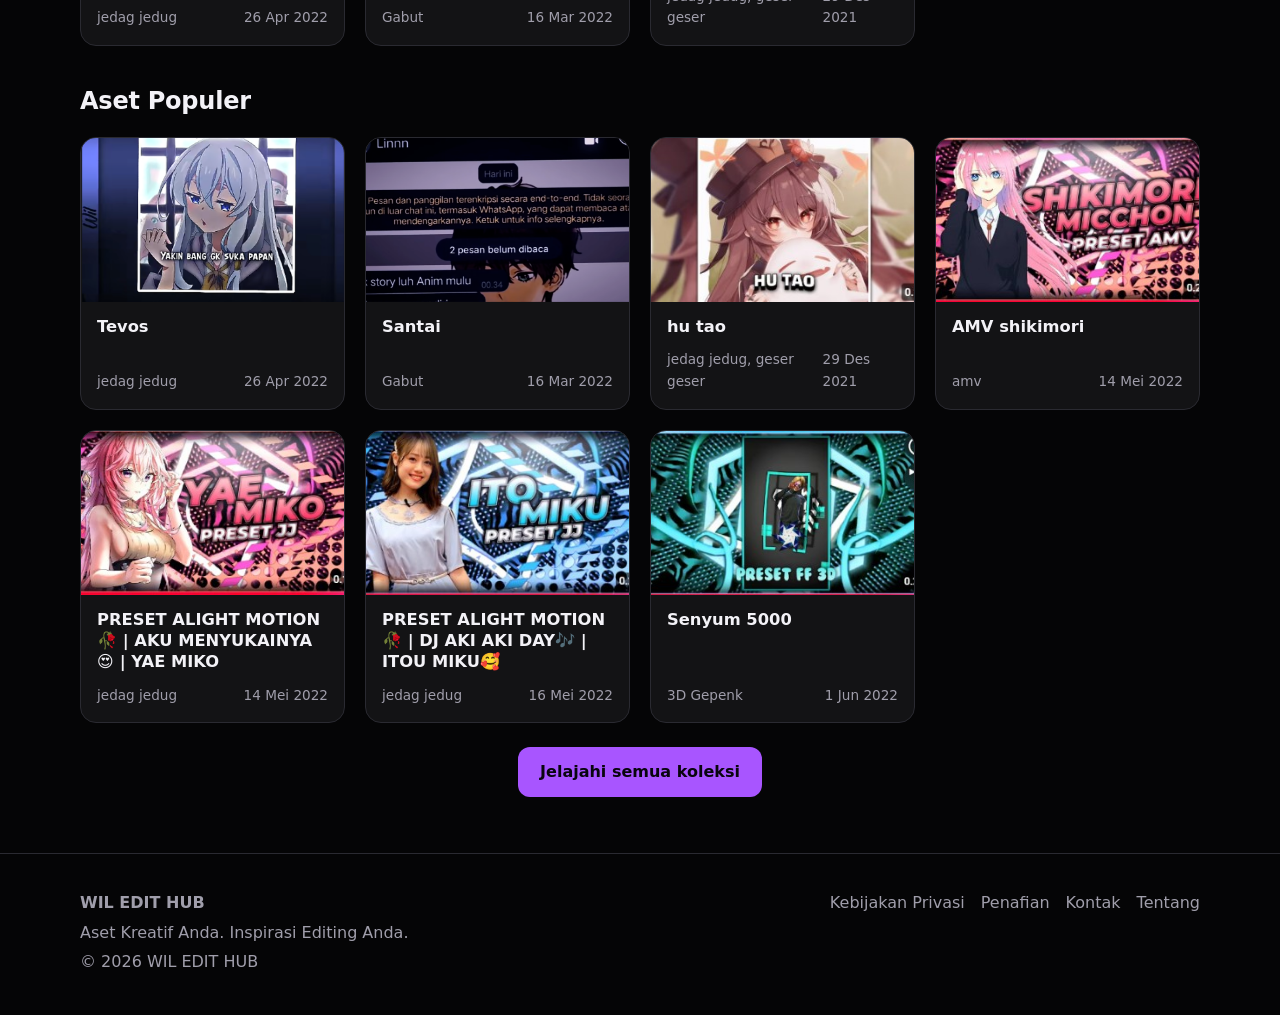
==== commit 1de6fb37: "Add files via upload" ====
--- a/index.html
+++ b/index.html
@@ -24,4 +24,4 @@
 <div class="chips"><a href="presets.html?software=Alight%20Motion">Alight Motion</a><a href="presets.html?software=After%20Effects">After Effects</a><a href="presets.html?software=CapCut">CapCut</a><a href="presets.html?software=Other" data-i18n="sw.other">Lainnya</a></div></div>
 <div class="timeline" aria-hidden="true"><div class="track"><span class="clip on" style="left:2%;width:30%"></span><span class="clip" style="left:36%;width:22%"></span><span class="clip" style="left:62%;width:34%"></span></div><div class="track"><span class="clip" style="left:8%;width:18%"></span><span class="clip on" style="left:30%;width:40%"></span><span class="clip" style="left:74%;width:20%"></span></div><div class="track"><span class="clip" style="left:0%;width:24%"></span><span class="clip" style="left:28%;width:14%"></span><span class="clip on" style="left:46%;width:26%"></span><span class="clip" style="left:76%;width:20%"></span></div><span class="playhead"></span></div></div></section><section><div class="wrap"><div class="sec-head"><h2 data-i18n="home.featured">Aset Unggulan</h2></div><div class="grid" id="featured-grid"></div></div></section><section><div class="wrap"><div class="sec-head"><h2 data-i18n="home.cats">Kategori software</h2></div><div class="grid" id="software-grid"></div></div></section><section><div class="wrap"><div class="sec-head"><h2 data-i18n="home.latest">Unggahan Terbaru</h2><a href="presets.html" data-i18n="home.all">Lihat semua koleksi</a></div><div class="grid" id="latest-grid"></div></div></section><div class="wrap"><div class="ad-slot" data-slot="inContent" hidden></div></div><section><div class="wrap"><div class="sec-head"><h2 data-i18n="home.popular">Aset Populer</h2></div><div class="grid" id="popular-grid"></div></div></section><div class="wrap more"><a class="btn" href="presets.html" data-i18n="home.explore">Jelajahi semua koleksi</a></div></main>
 <footer class="site-footer"><div class="wrap foot"><div><strong>WIL EDIT HUB</strong><p data-cfg="tagline">Aset Kreatif Anda. Inspirasi Editing Anda.</p><p>&copy; <span data-cfg="year"></span> WIL EDIT HUB</p></div><nav aria-label="Footer"><a href="privacy-policy.html" data-i18n="foot.privacy">Kebijakan Privasi</a><a href="disclaimer.html" data-i18n="foot.disclaimer">Penafian</a><a href="contact.html" data-i18n="nav.contact">Kontak</a><a href="about.html" data-i18n="nav.about">Tentang</a></nav></div></footer>
-<script src="assets/js/config.js"></script><script src="assets/js/i18n.js"></script><script src="assets/js/content.js"></script><script src="assets/js/search.js"></script><script src="assets/js/app.js"></script></body></html>
+<script src="assets/js/config.js"></script><script src="assets/js/i18n.js"></script><script src="assets/js/video.js"></script><script src="assets/js/content.js"></script><script src="assets/js/search.js"></script><script src="assets/js/app.js"></script></body></html>
